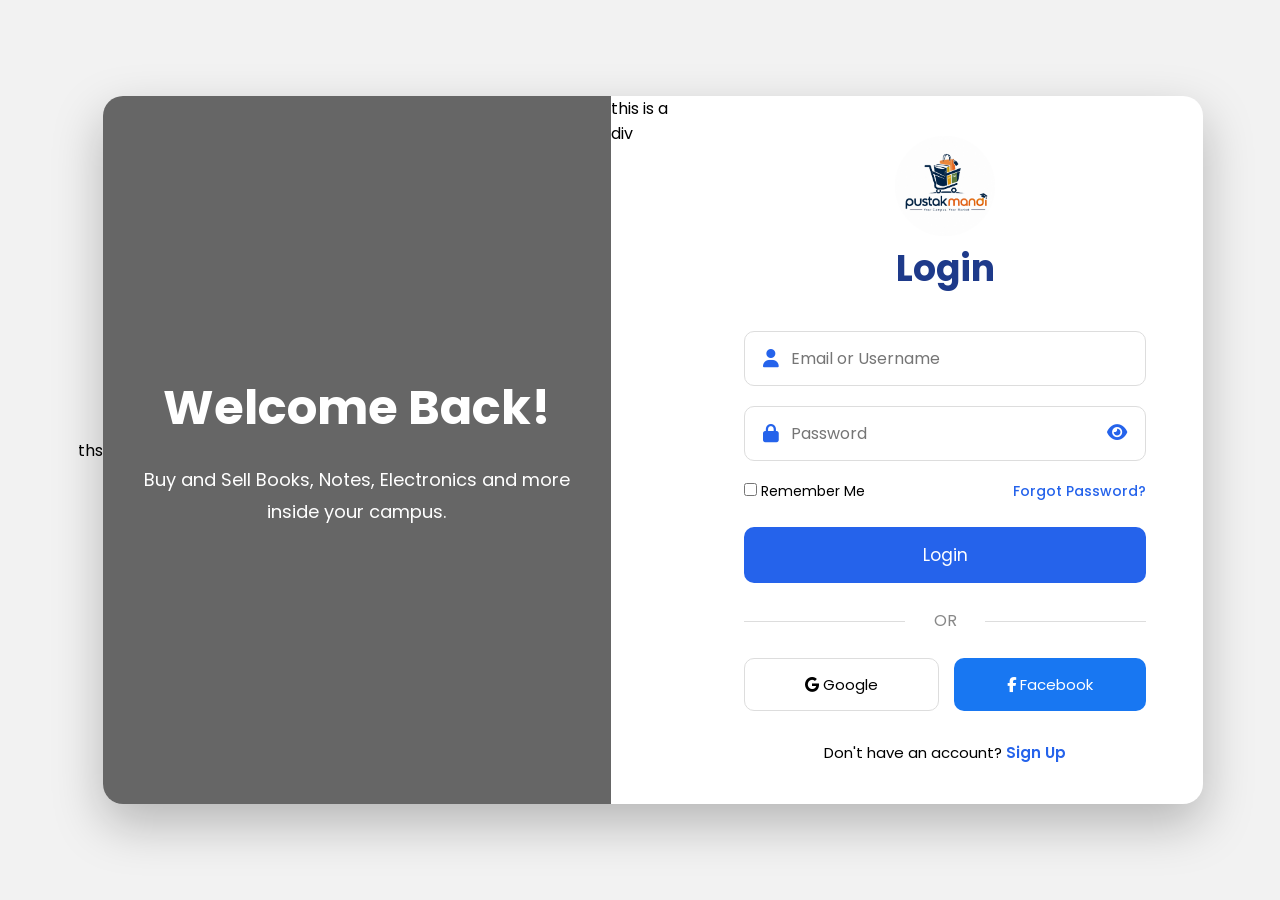
==== homepage/html/login.html @ 5d71f6ed "Add files via upload" ====
<!DOCTYPE html>
<html lang="en">

<head>

    <meta charset="UTF-8">

    <meta name="viewport"
          content="width=device-width, initial-scale=1.0">

    <title>Login | PustakMandi</title>

    <link rel="stylesheet"
          href="../css/login.css">

    <!-- Font Awesome -->
    <link rel="stylesheet"
          href="https://cdnjs.cloudflare.com/ajax/libs/font-awesome/6.7.2/css/all.min.css">

    <!-- Google Font -->
    <link
        href="https://fonts.googleapis.com/css2?family=Poppins:wght@300;400;500;600;700&display=swap"
        rel="stylesheet">

</head>


<body>
<div>ths</div>
<div class="container">


    <!-- LEFT SIDE -->

    <div class="left">

        <div class="overlay">

            <h1>Welcome Back!</h1>

            <p>
                Buy and Sell Books, Notes,
                Electronics and more inside your campus.
            </p>

        </div>

    </div>

<div>this is a div</div>
    <!-- RIGHT SIDE -->

    <div class="right">

        <div>

            <!-- LOGO -->

            <div class="p-logo-container">

                <img
                    class="p-logo"
                    src="../images/pustakmandi.jpg"
                    alt="PustakMandi Logo">

            </div>


            <!-- LOGIN FORM -->

            <form
                class="login-form"
                action="../../login.php"
                method="POST">


                <h2>Login</h2>


                <!-- EMAIL / USERNAME -->

                <div class="input-box">

                    <i class="fa-solid fa-user"></i>

                    <input
                        type="text"
                        id="login"
                        name="login"
                        placeholder="Email or Username"
                        autocomplete="username"
                        required>

                </div>


                <!-- PASSWORD -->

                <div class="input-box">

                    <i class="fa-solid fa-lock"></i>

                    <input
                        type="password"
                        id="password"
                        name="password"
                        placeholder="Password"
                        autocomplete="current-password"
                        required>

                    <span id="togglePassword">

                        <i class="fa-solid fa-eye"></i>

                    </span>

                </div>


                <!-- OPTIONS -->

                <div class="options">

                    <label>

                        <input
                            type="checkbox"
                            name="remember">

                        Remember Me

                    </label>


                    <a href="#">
                        Forgot Password?
                    </a>

                </div>


                <!-- LOGIN BUTTON -->

                <button
                    type="submit"
                    class="login-btn"
                    name="login_button">

                    Login

                </button>


                <!-- DIVIDER -->

                <div class="divider">

                    OR

                </div>


                <!-- SOCIAL LOGIN -->

                <div class="social-login">

                    <button
                        type="button"
                        class="google">

                        <i class="fab fa-google"></i>

                        Google

                    </button>


                    <button
                        type="button"
                        class="facebook">

                        <i class="fab fa-facebook-f"></i>

                        Facebook

                    </button>

                </div>


                <!-- SIGNUP -->

                <p class="signup">

                    Don't have an account?

                    <a href="signup.html">
                        Sign Up
                    </a>

                </p>

            </form>

        </div>

    </div>

</div>


<script src="../js/login.js"></script>

</body>

</html>
---- homepage/css/login.css ----
/* ==========================================
   PUSTAKMANDI LOGIN PAGE
========================================== */

@import url('https://fonts.googleapis.com/css2?family=Poppins:wght@300;400;500;600;700&display=swap');

*{
    margin:0;
    padding:0;
    box-sizing:border-box;
    font-family:'Poppins',sans-serif;
}

body{
    min-height:100vh;
    display:flex;
    justify-content:center;
    align-items:center;
    /* background:linear-gradient(135deg,#2563eb,#1e3a8a); */
    background-color:  #f2f2f2;
}

/* Main Container */

.container{
    width:1100px;
    max-width:95%;
    min-height:650px;
    display:flex;
    background:#fff;
    border-radius:20px;
    overflow:hidden;
    box-shadow:0 20px 50px rgba(0,0,0,.25);
}

/* ===========================
LEFT PANEL
=========================== */

.left{
    width:50%;
    background:url("https://images.unsplash.com/photo-1524995997946-a1c2e315a42f?auto=format&fit=crop&w=1200&q=80");
    background-size:cover;
    background-position:center;
    position:relative;
}

.overlay{
    width:100%;
    height:100%;
    background:rgba(0,0,0,.60);
    color:white;
    display:flex;
    flex-direction:column;
    justify-content:center;
    align-items:center;
    text-align:center;
    padding:40px;
}

.overlay h1{
    font-size:48px;
    margin-bottom:20px;
}

.overlay p{
    font-size:18px;
    line-height:1.8;
}

/* ===========================
RIGHT PANEL
=========================== */
.p-logo {
   
    height:100px;
    width:100px;
border-radius: 50%;
    object-fit: cover;
}
.p-logo-container{
    display: flex;
    justify-content: center;
    align-items: center;
    margin-bottom: 5px;
  
    height:100px;
    width:100%;}
.right{
    width:50%;
    display:flex;
    justify-content:center;
    align-items:center;
    padding:40px;
}

.login-form{
    width:100%;
    max-width:420px;
}

.login-form h2{
    text-align:center;
    margin-bottom:35px;
    color:#1e3a8a;
    font-size:36px;
}

/* ===========================
INPUT BOX
=========================== */

.input-box{
    display:flex;
    align-items:center;
    border:1px solid #ddd;
    border-radius:10px;
    margin-bottom:20px;
    padding:14px 18px;
    transition:.3s;
}

.input-box:hover,
.input-box:focus-within{
    border-color:#2563eb;
    box-shadow:0 0 10px rgba(37,99,235,.15);
}

.input-box i{
    color:#2563eb;
    font-size:18px;
}

.input-box input{
    width:100%;
    border:none;
    outline:none;
    margin-left:12px;
    font-size:16px;
    background:transparent;
}

#togglePassword{
    cursor:pointer;
    color:#666;
}

/* ===========================
OPTIONS
=========================== */

.options{
    display:flex;
    justify-content:space-between;
    align-items:center;
    margin-bottom:25px;
    font-size:14px;
}

.options a{
    text-decoration:none;
    color:#2563eb;
    font-weight:500;
}

.options a:hover{
    text-decoration:underline;
}

/* ===========================
LOGIN BUTTON
=========================== */

.login-btn{
    width:100%;
    border:none;
    background:#2563eb;
    color:white;
    padding:15px;
    border-radius:10px;
    font-size:17px;
    cursor:pointer;
    transition:.3s;
}

.login-btn:hover{
    background:#1e40af;
    transform:translateY(-2px);
}

/* ===========================
DIVIDER
=========================== */

.divider{
    text-align:center;
    margin:25px 0;
    color:#888;
    position:relative;
}

.divider::before,
.divider::after{
    content:"";
    position:absolute;
    width:40%;
    height:1px;
    background:#ddd;
    top:50%;
}

.divider::before{
    left:0;
}

.divider::after{
    right:0;
}

/* ===========================
SOCIAL BUTTONS
=========================== */

.social-login{
    display:flex;
    gap:15px;
}

.social-login button{
    flex:1;
    border:none;
    padding:14px;
    border-radius:10px;
    cursor:pointer;
    font-size:15px;
    transition:.3s;
}

.google{
    background:#ffffff;
    border:1px solid #ddd !important;
}

.google:hover{
    background:#f5f5f5;
}

.facebook{
    background:#1877f2;
    color:white;
}

.facebook:hover{
    background:#145dbf;
}

/* ===========================
SIGNUP
=========================== */

.signup{
    margin-top:30px;
    text-align:center;
    font-size:15px;
}

.signup a{
    color:#2563eb;
    font-weight:600;
    text-decoration:none;
}

.signup a:hover{
    text-decoration:underline;
}

/* ===========================
RESPONSIVE
=========================== */

@media(max-width:900px){

.container{
    flex-direction:column;
    min-height:auto;
}

.left{
    width:100%;
    height:250px;
}

.right{
    width:100%;
    padding:35px 25px;
}

.overlay h1{
    font-size:34px;
}

.login-form h2{
    font-size:30px;
}

.social-login{
    flex-direction:column;
}

}
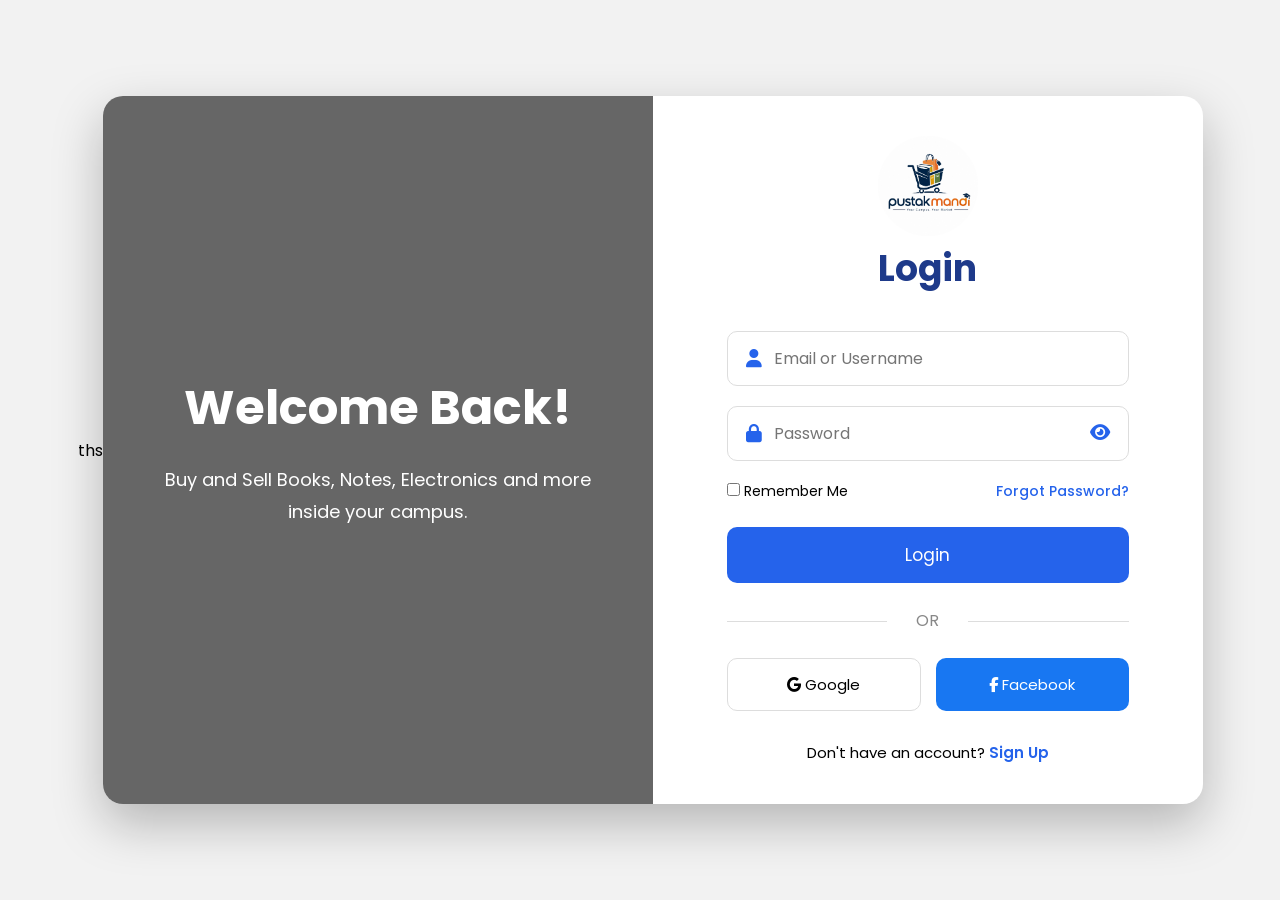
==== commit d7e91c88: "Update login.html" ====
--- a/homepage/html/login.html
+++ b/homepage/html/login.html
@@ -47,7 +47,6 @@
 
     </div>
 
-<div>this is a div</div>
     <!-- RIGHT SIDE -->
 
     <div class="right">
